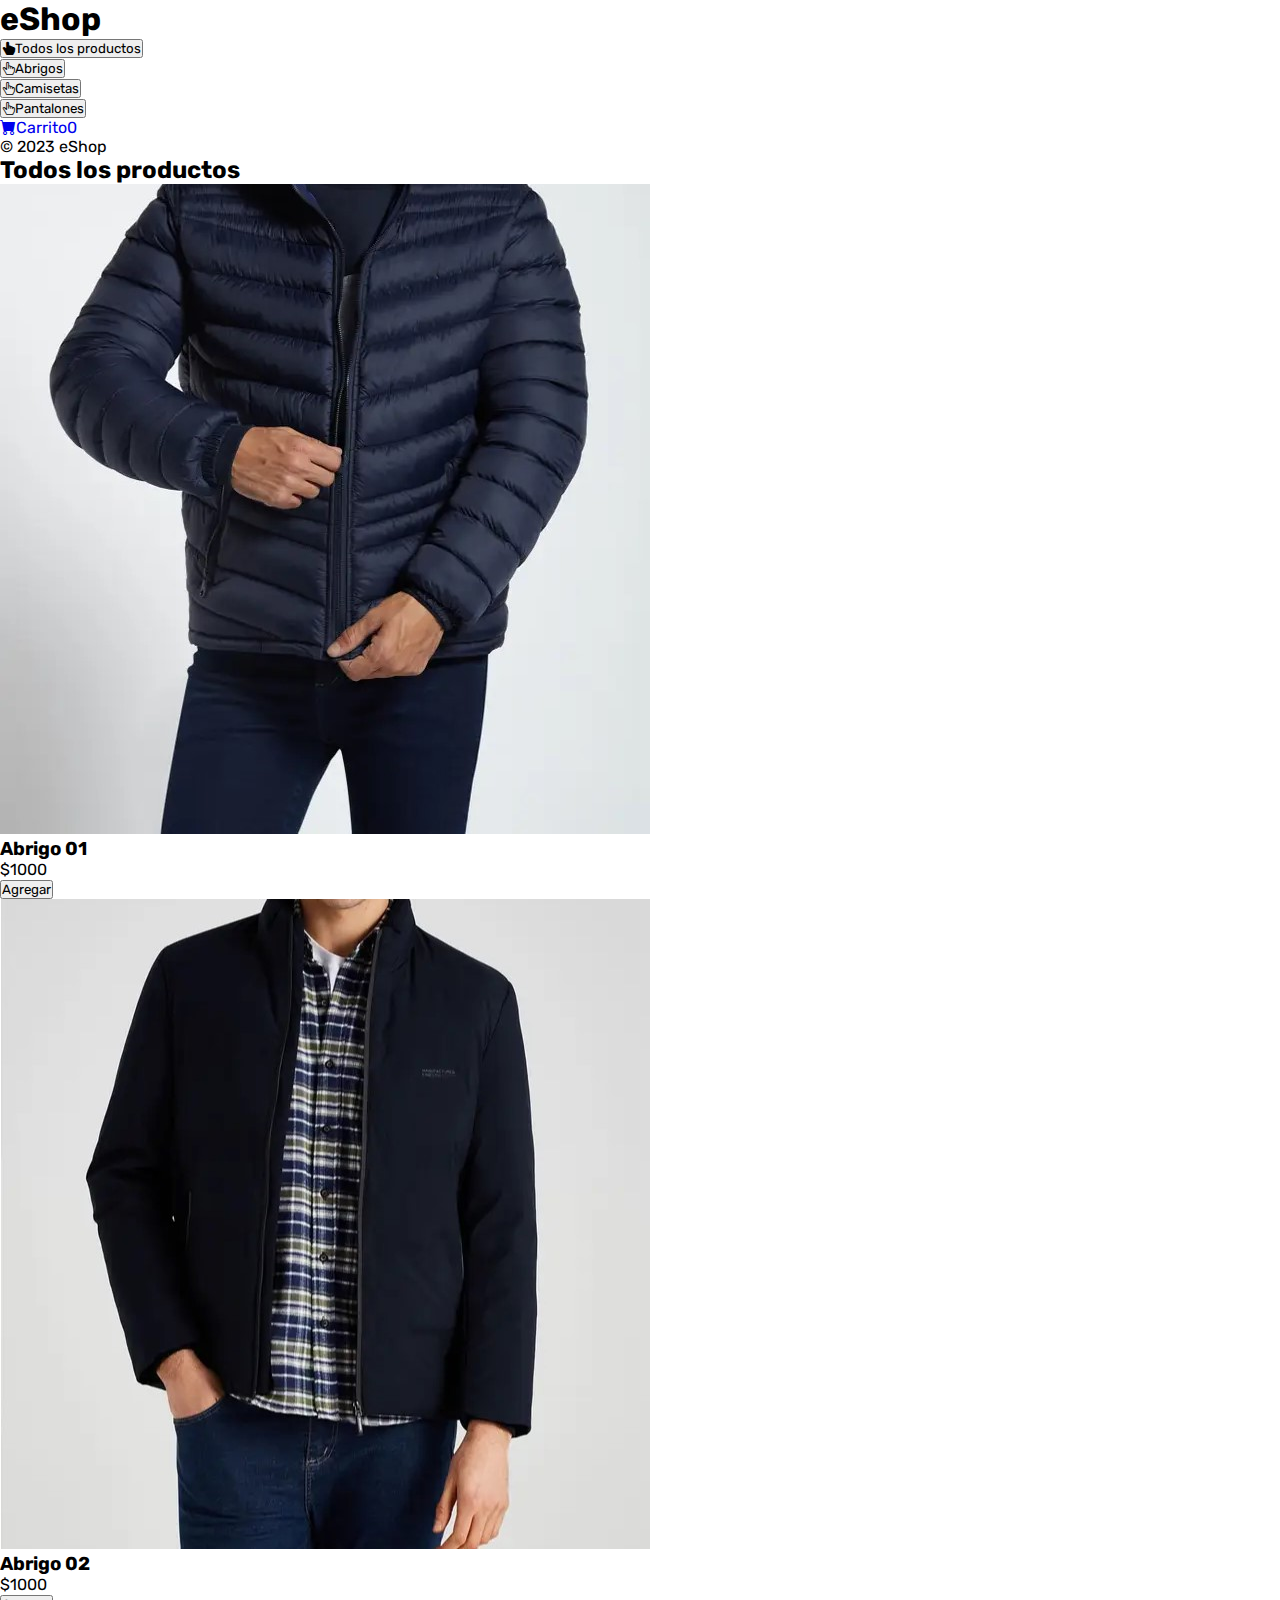
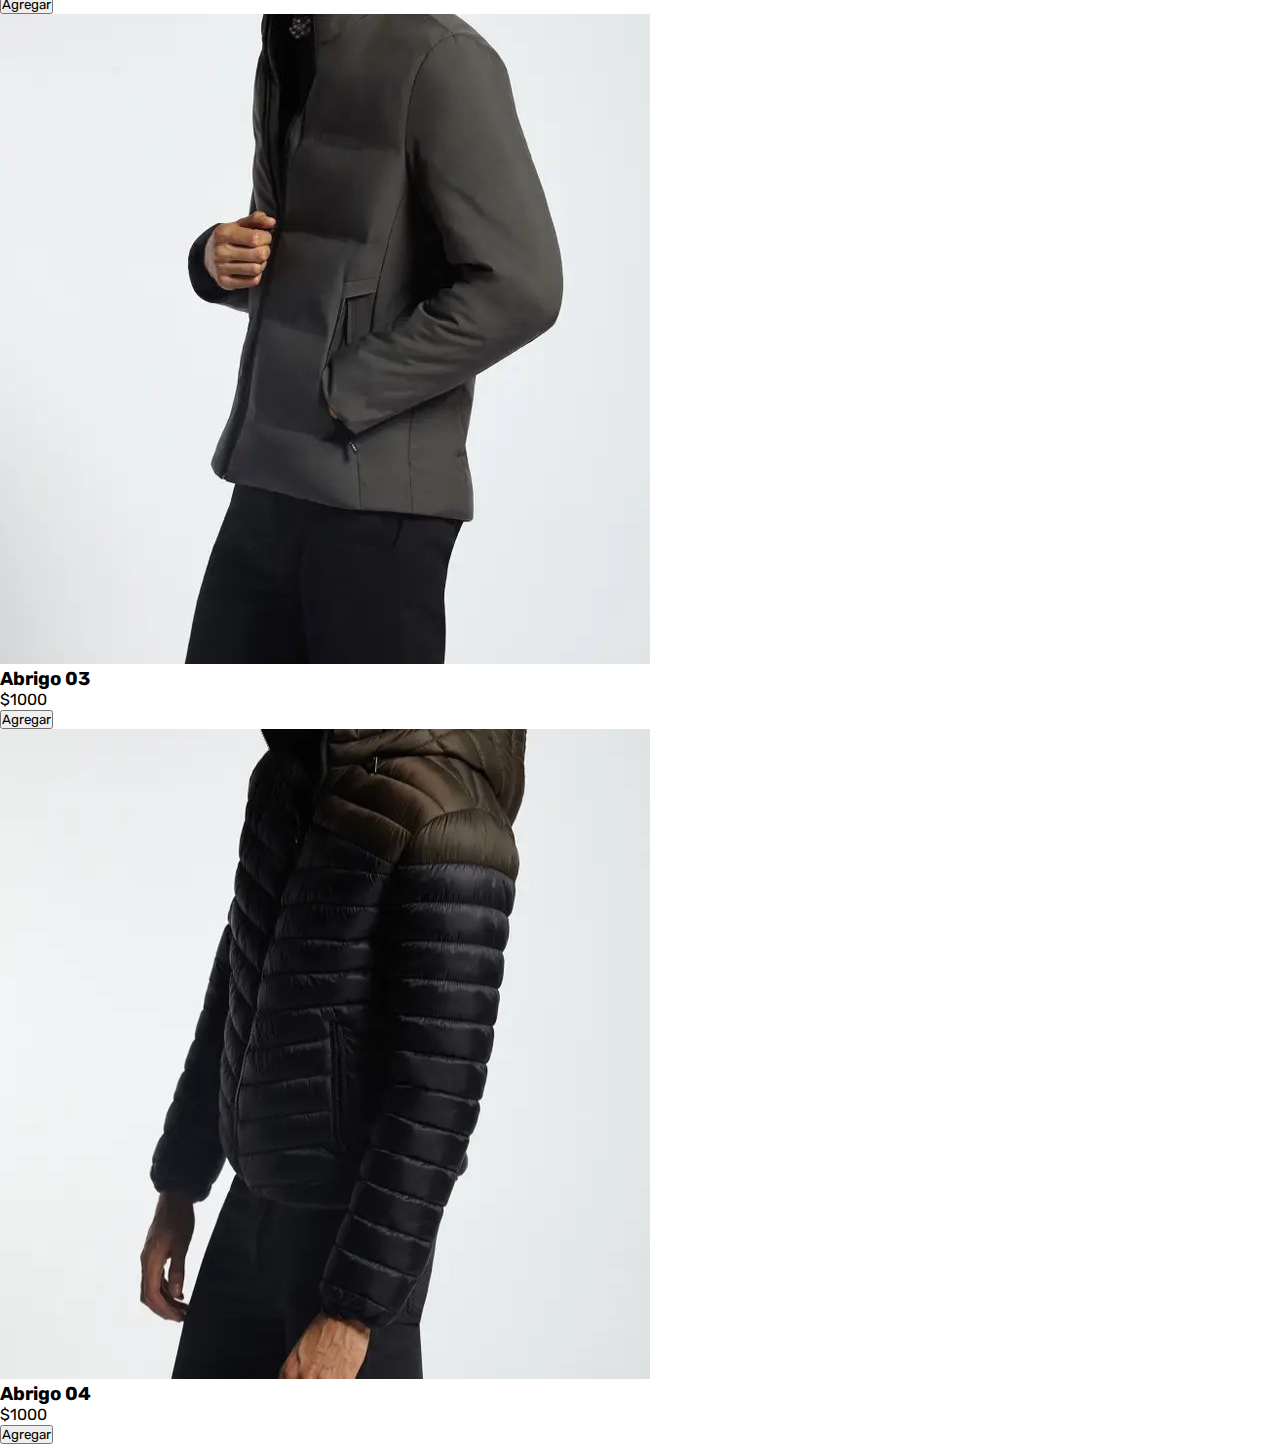
==== index.html @ b323df07 "html" ====
<!DOCTYPE html>
<html lang="es">
<head>
    <meta charset="UTF-8">
    <meta name="viewport" content="width=device-width, initial-scale=1.0">
    <title>eShop</title>
    <link rel="stylesheet" href="https://cdn.jsdelivr.net/npm/bootstrap-icons@1.11.1/font/bootstrap-icons.css">
    <link rel="stylesheet" href="/css/styles.css">
</head>
<body>
    <div class="wrapper">
        <aside>
            <header>
                <h1 class="logo">eShop</h1>
            </header>
            <nav>
                <ul>
                    <li>
                        <button class="boton-menu boton-categori active"><i class="bi bi-hand-index-thumb-fill"></i>Todos los productos</button>
                    </li>
                    <li>
                        <button class="boton-menu boton-categoria"><i class="bi bi-hand-index-thumb"></i>Abrigos</button>
                    </li>
                    <li>
                        <button class="boton-menu boton-categoria"><i class="bi bi-hand-index-thumb"></i>Camisetas</button>
                    </li>
                    <li>
                        <button class="boton-menu boton-categoria"><i class="bi bi-hand-index-thumb"></i>Pantalones</button>
                    </li>
                    <li>
                        <a class= "boton-menu boton-carrito"href="./carrito.html"><i class="bi bi-cart-fill"></i>Carrito<span class="numerito">0</span></a>
                    </li>
                </ul>
            </nav>
            <footer>
                <p class="texto-footer">&copy; 2023 eShop</p>
            </footer>
        </aside>
        <main>
            <h2 class="titulo-principal">Todos los productos</h2>
            <div class="contenedor-productos">
                <div class="producto">
                    <img class="producto-imagen" src="./img/abrigos/01.jpg" alt="">
                    <div class="producto-detalles">
                        <h3 class="producto-titulo">Abrigo 01</h3>
                        <p class="producto-precio">$1000</p>
                        <button class="producto-agregar">Agregar</button>
                    </div>
                </div>
                <div class="producto">
                    <img class="producto-imagen" src="./img/abrigos/02.jpg" alt="">
                    <div class="producto-detalles">
                        <h3 class="producto-titulo">Abrigo 02</h3>
                        <p class="producto-precio">$1000</p>
                        <button class="producto-agregar">Agregar</button>
                    </div>
                </div>
                <div class="producto">
                    <img class="producto-imagen" src="./img/abrigos/03.jpg" alt="">
                    <div class="producto-detalles">
                        <h3 class="producto-titulo">Abrigo 03</h3>
                        <p class="producto-precio">$1000</p>
                        <button class="producto-agregar">Agregar</button>
                    </div>
                </div>
                <div class="producto">
                    <img class="producto-imagen" src="./img/abrigos/04.jpg" alt="">
                    <div class="producto-detalles">
                        <h3 class="producto-titulo">Abrigo 04</h3>
                        <p class="producto-precio">$1000</p>
                        <button class="producto-agregar">Agregar</button>
                    </div>
                </div>
            </div>
        </main>
    </div>

    <script src="js/main.js"></script>
</body>
</html>
---- css/styles.css ----
@import url('https://fonts.googleapis.com/css2?family=Rubik:wght@300;400;500;600;700;800;900&display=swap');

:root {
    --clr-main: #4b33a8;
    --clr-white: #ececec;
    --clr-gray: #e2e2e2;
    --clr-red: #961818;
}

* {
    margin: 0;
    padding: 0;
    box-sizing: border-box;
    font-family: 'Rubik', sans-serif;
}

h1, h2, h3, h4, h5, h6, p, a, input, textarea, ul {
    margin: 0;
    padding: 0;
}

ul {
    list-style-type: none;
}

a {
    text-decoration: none;
}
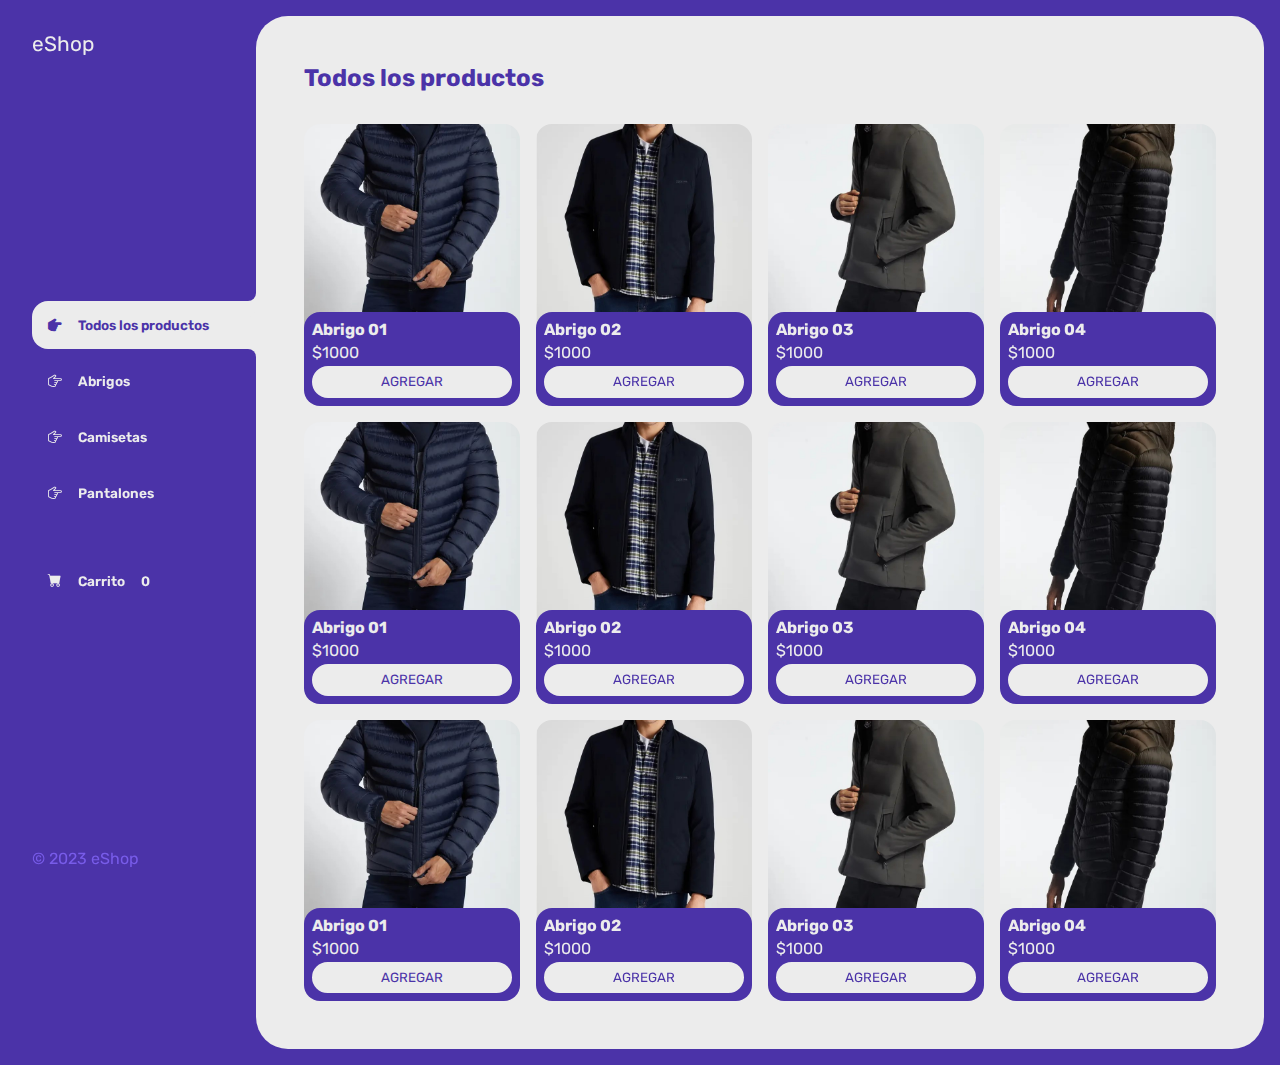
==== commit f04cf387: "css parte 1" ====
--- a/index.html
+++ b/index.html
@@ -14,9 +14,9 @@
                 <h1 class="logo">eShop</h1>
             </header>
             <nav>
-                <ul>
+                <ul class="menu">
                     <li>
-                        <button class="boton-menu boton-categori active"><i class="bi bi-hand-index-thumb-fill"></i>Todos los productos</button>
+                        <button class="boton-menu boton-categoria active"><i class="bi bi-hand-index-thumb-fill"></i>Todos los productos</button>
                     </li>
                     <li>
                         <button class="boton-menu boton-categoria"><i class="bi bi-hand-index-thumb"></i>Abrigos</button>
@@ -71,6 +71,70 @@
                         <button class="producto-agregar">Agregar</button>
                     </div>
                 </div>
+                <div class="producto">
+                    <img class="producto-imagen" src="./img/abrigos/01.jpg" alt="">
+                    <div class="producto-detalles">
+                        <h3 class="producto-titulo">Abrigo 01</h3>
+                        <p class="producto-precio">$1000</p>
+                        <button class="producto-agregar">Agregar</button>
+                    </div>
+                </div>
+                <div class="producto">
+                    <img class="producto-imagen" src="./img/abrigos/02.jpg" alt="">
+                    <div class="producto-detalles">
+                        <h3 class="producto-titulo">Abrigo 02</h3>
+                        <p class="producto-precio">$1000</p>
+                        <button class="producto-agregar">Agregar</button>
+                    </div>
+                </div>
+                <div class="producto">
+                    <img class="producto-imagen" src="./img/abrigos/03.jpg" alt="">
+                    <div class="producto-detalles">
+                        <h3 class="producto-titulo">Abrigo 03</h3>
+                        <p class="producto-precio">$1000</p>
+                        <button class="producto-agregar">Agregar</button>
+                    </div>
+                </div>
+                <div class="producto">
+                    <img class="producto-imagen" src="./img/abrigos/04.jpg" alt="">
+                    <div class="producto-detalles">
+                        <h3 class="producto-titulo">Abrigo 04</h3>
+                        <p class="producto-precio">$1000</p>
+                        <button class="producto-agregar">Agregar</button>
+                    </div>
+                </div>
+                <div class="producto">
+                    <img class="producto-imagen" src="./img/abrigos/01.jpg" alt="">
+                    <div class="producto-detalles">
+                        <h3 class="producto-titulo">Abrigo 01</h3>
+                        <p class="producto-precio">$1000</p>
+                        <button class="producto-agregar">Agregar</button>
+                    </div>
+                </div>
+                <div class="producto">
+                    <img class="producto-imagen" src="./img/abrigos/02.jpg" alt="">
+                    <div class="producto-detalles">
+                        <h3 class="producto-titulo">Abrigo 02</h3>
+                        <p class="producto-precio">$1000</p>
+                        <button class="producto-agregar">Agregar</button>
+                    </div>
+                </div>
+                <div class="producto">
+                    <img class="producto-imagen" src="./img/abrigos/03.jpg" alt="">
+                    <div class="producto-detalles">
+                        <h3 class="producto-titulo">Abrigo 03</h3>
+                        <p class="producto-precio">$1000</p>
+                        <button class="producto-agregar">Agregar</button>
+                    </div>
+                </div>
+                <div class="producto">
+                    <img class="producto-imagen" src="./img/abrigos/04.jpg" alt="">
+                    <div class="producto-detalles">
+                        <h3 class="producto-titulo">Abrigo 04</h3>
+                        <p class="producto-precio">$1000</p>
+                        <button class="producto-agregar">Agregar</button>
+                    </div>
+                </div>
             </div>
         </main>
     </div>
--- a/css/styles.css
+++ b/css/styles.css
@@ -2,6 +2,7 @@
 
 :root {
     --clr-main: #4b33a8;
+    --clr-main-light: #785ce9;
     --clr-white: #ececec;
     --clr-gray: #e2e2e2;
     --clr-red: #961818;
@@ -27,3 +28,220 @@
     text-decoration: none;
 }
 
+.wrapper {
+    display: grid;
+    grid-template-columns: 1fr 4fr;
+    background-color: var(--clr-main);
+}
+
+aside {
+    padding: 2rem;
+    padding-right: 0;
+    color: var(--clr-white);
+    position: sticky;
+    top: 0;
+    height: 100vh;
+    display: flex;
+    flex-direction: column;
+    justify-content: space-between;
+}
+
+.logo {
+    font-weight: 400;
+    font-size: 1.3rem;
+}
+
+.menu {
+    display: flex;
+    flex-direction: column;
+    gap: .5rem;
+}
+
+.boton-menu {
+    background-color: transparent;
+    border: 0;
+    color: var(--clr-white);
+    cursor: pointer;
+    display: flex;
+    align-items: center;
+    gap: 1rem;
+    font-weight: 600;
+    padding: 1rem;
+    font-size: .85rem;
+}
+
+
+
+.boton-menu.active {
+    background-color: var(--clr-white);
+    color: var(--clr-main);
+    width: 100%;
+    border-top-left-radius: 1rem;
+    border-bottom-left-radius: 1rem;
+    position: relative;
+}
+
+.boton-menu.active::before {
+    content: '';
+    position: absolute;
+    width: 1rem;
+    height: 2rem;
+    bottom: 100%;
+    right: 0;
+    background: transparent;
+    border-bottom-right-radius: .5rem;
+    box-shadow: 0 1rem 0 var(--clr-white);
+}
+
+.boton-menu.active::after {
+    content: '';
+    position: absolute;
+    width: 1rem;
+    height: 2rem;
+    top: 100%;
+    right: 0;
+    background: transparent;
+    border-top-right-radius: .5rem;
+    box-shadow: 0 -1rem 0 var(--clr-white);
+}
+
+.boton-menu > .bi-hand-index-thumb-fill, 
+.boton-menu > .bi-hand-index-thumb {
+    transform: rotateZ(90deg);
+}
+
+.boton-carrito {
+    margin-top: 2rem;
+}
+
+.texto-footer {
+    color: var(--clr-main-light);
+}
+
+main {
+    background-color: var(--clr-white);
+    margin: 1rem;
+    margin-left: 0;
+    border-radius: 2rem;
+    padding: 3rem;
+}
+
+.titulo-principal {
+    color: var(--clr-main);
+    margin-bottom: 2rem;
+}
+
+.contenedor-productos {
+    display: grid;
+    grid-template-columns: repeat(4, 1fr);
+    gap: 1rem;
+}
+
+.producto-imagen {
+    max-width: 100%;
+    border-radius: 1rem;
+}
+
+.producto-detalles {
+    background-color: var(--clr-main);
+    color: var(--clr-white);
+    padding: .5rem;
+    border-radius: 1rem;
+    margin-top: -2rem;
+    position: relative;
+    display: flex;
+    flex-direction: column;
+    gap: .25rem;
+}
+
+.producto-titulo {
+    font-size: 1rem;
+}
+
+.producto-agregar {
+    border: 0;
+    background-color: var(--clr-white);
+    color: var(--clr-main);
+    padding: .4rem;
+    text-transform: uppercase;
+    border-radius: 2rem;
+    cursor: pointer;
+    border: 2px solid var(--clr-white);
+    transition: background-color .2s, color .2s;
+}
+
+.producto-agregar:hover {
+    background-color: var(--clr-main);
+    color: var(--clr-white);
+}
+
+/* CARRITO */
+
+.contenedor-carrito {
+    display: flex;
+    flex-direction: column;
+    gap: 1.5rem;
+
+}
+
+.carrito-vacio {
+    color: var(--clr-main);
+    display: none;
+}
+
+.carrito-productos {
+    display: flex;
+    flex-direction: column;
+    gap: 1rem;
+}
+
+.carrito-producto {
+    display: flex;
+    justify-content: space-between;
+    background-color: var(--clr-gray);
+    color: var(--clr-main);
+    padding: 0.5rem;
+    padding-right: 1.5rem;
+    border-radius: 1rem;
+
+}
+
+.carrito-producto-imagen {
+    width: 4rem;
+    border-radius: 1rem;
+}
+
+.carrito-producto small {
+    font-size: .75rem;
+}
+
+.carrito-producto-eliminar {
+    border: 0;
+    background-color: transparent;
+    color: var(--clr-red);
+    cursor: pointer;
+}
+
+.carrito-acciones {
+    display: flex;
+    justify-content: space-between;
+}
+
+.carrito-acciones-vaciar {
+    border: 0;
+    background-color: var(--clr-gray);
+    padding: 1rem;
+    border-radius: 1rem;
+    color: var(--clr-main);
+    text-transform: uppercase;
+    cursor: pointer;
+}
+
+.carrito-acciones-comprar {
+    border: 0;
+    background-color: var(--clr-main);
+    padding: 1rem;
+    border-radius: 1rem;
+    color: var(--clr-white);
+    
+}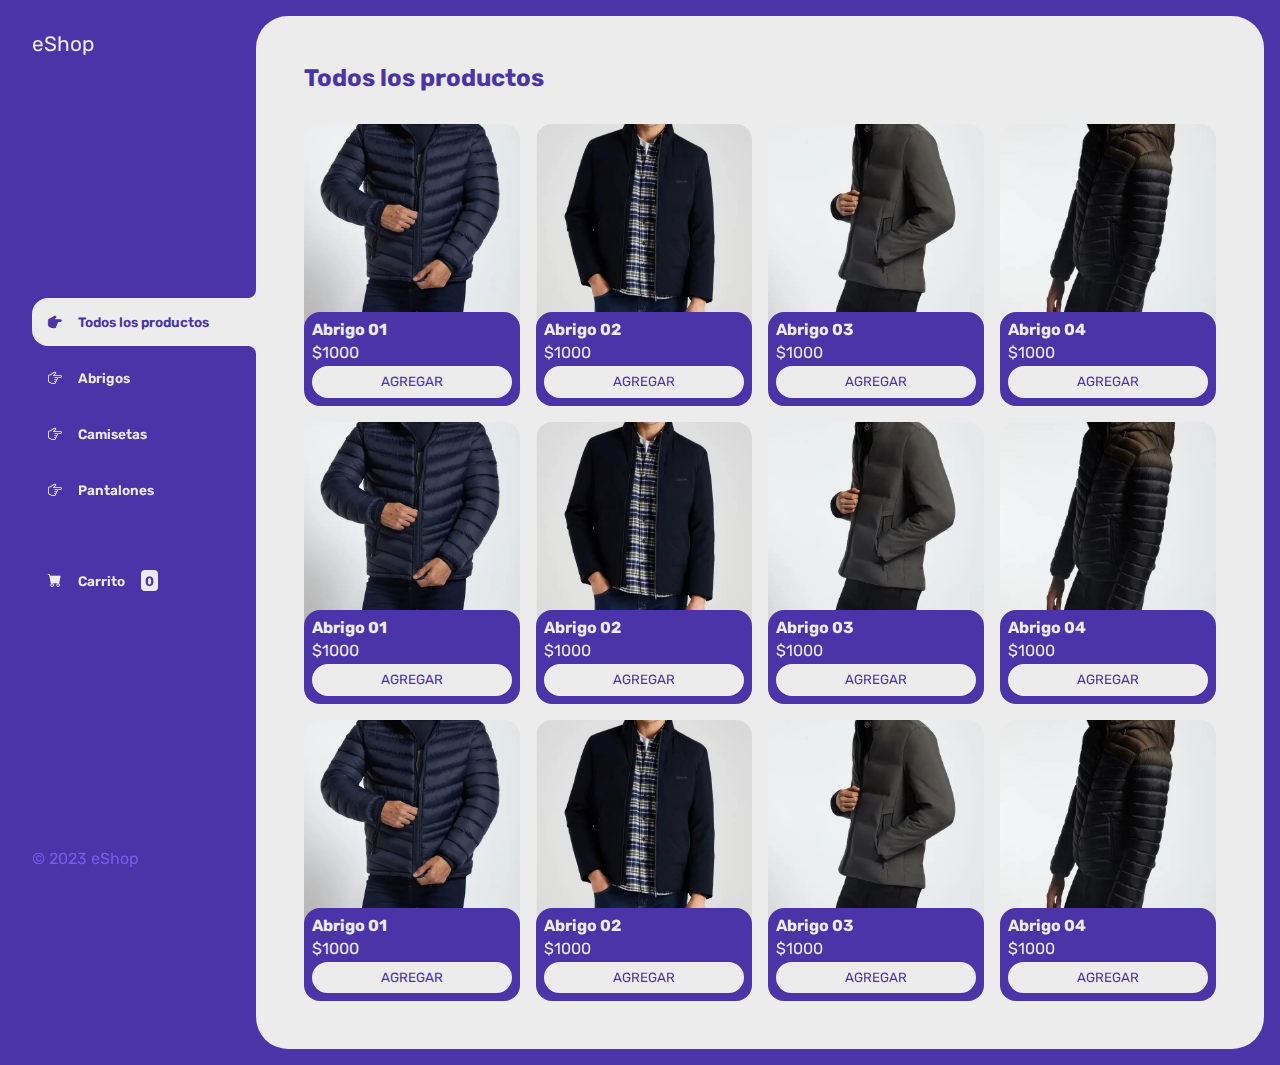
==== commit beb9940d: "css parte 2" ====
--- a/index.html
+++ b/index.html
@@ -28,7 +28,7 @@
                         <button class="boton-menu boton-categoria"><i class="bi bi-hand-index-thumb"></i>Pantalones</button>
                     </li>
                     <li>
-                        <a class= "boton-menu boton-carrito"href="./carrito.html"><i class="bi bi-cart-fill"></i>Carrito<span class="numerito">0</span></a>
+                        <a class="boton-menu boton-carrito"href="./carrito.html"><i class="bi bi-cart-fill"></i>Carrito<span class="numerito">0</span></a>
                     </li>
                 </ul>
             </nav>
--- a/css/styles.css
+++ b/css/styles.css
@@ -114,6 +114,18 @@
     margin-top: 2rem;
 }
 
+.numerito {
+    background-color: var(--clr-white);
+    color: var(--clr-main);
+    padding: .15rem .25rem;
+    border-radius: .25rem;
+}
+
+.boton-carrito.active .numerito {
+    background-color: var(--clr-main);
+    color: var(--clr-white);
+}
+
 .texto-footer {
     color: var(--clr-main-light);
 }
@@ -184,9 +196,9 @@
 
 }
 
-.carrito-vacio {
-    color: var(--clr-main);
-    display: none;
+.carrito-vacio,
+.carrito-comprado {
+    color: var(--clr-main);
 }
 
 .carrito-productos {
@@ -237,11 +249,33 @@
     cursor: pointer;
 }
 
+.carrito-acciones-derecha {
+    display: flex;
+    
+}
+
+.carrito-acciones-total {
+    display: flex;
+    background-color: var(--clr-gray);
+    padding: 1rem;
+    border-top-left-radius: 1rem;
+    border-bottom-left-radius: 1rem;
+    color: var(--clr-main);
+    text-transform: uppercase;
+    gap: 1rem;
+}
+
 .carrito-acciones-comprar {
     border: 0;
     background-color: var(--clr-main);
     padding: 1rem;
-    border-radius: 1rem;
-    color: var(--clr-white);
-    
+    border-top-right-radius: 1rem;
+    border-bottom-right-radius: 1rem;
+    color: var(--clr-white);
+    text-transform: uppercase;
+    cursor: pointer;    
+}
+
+.disabled {
+    display: none;
 }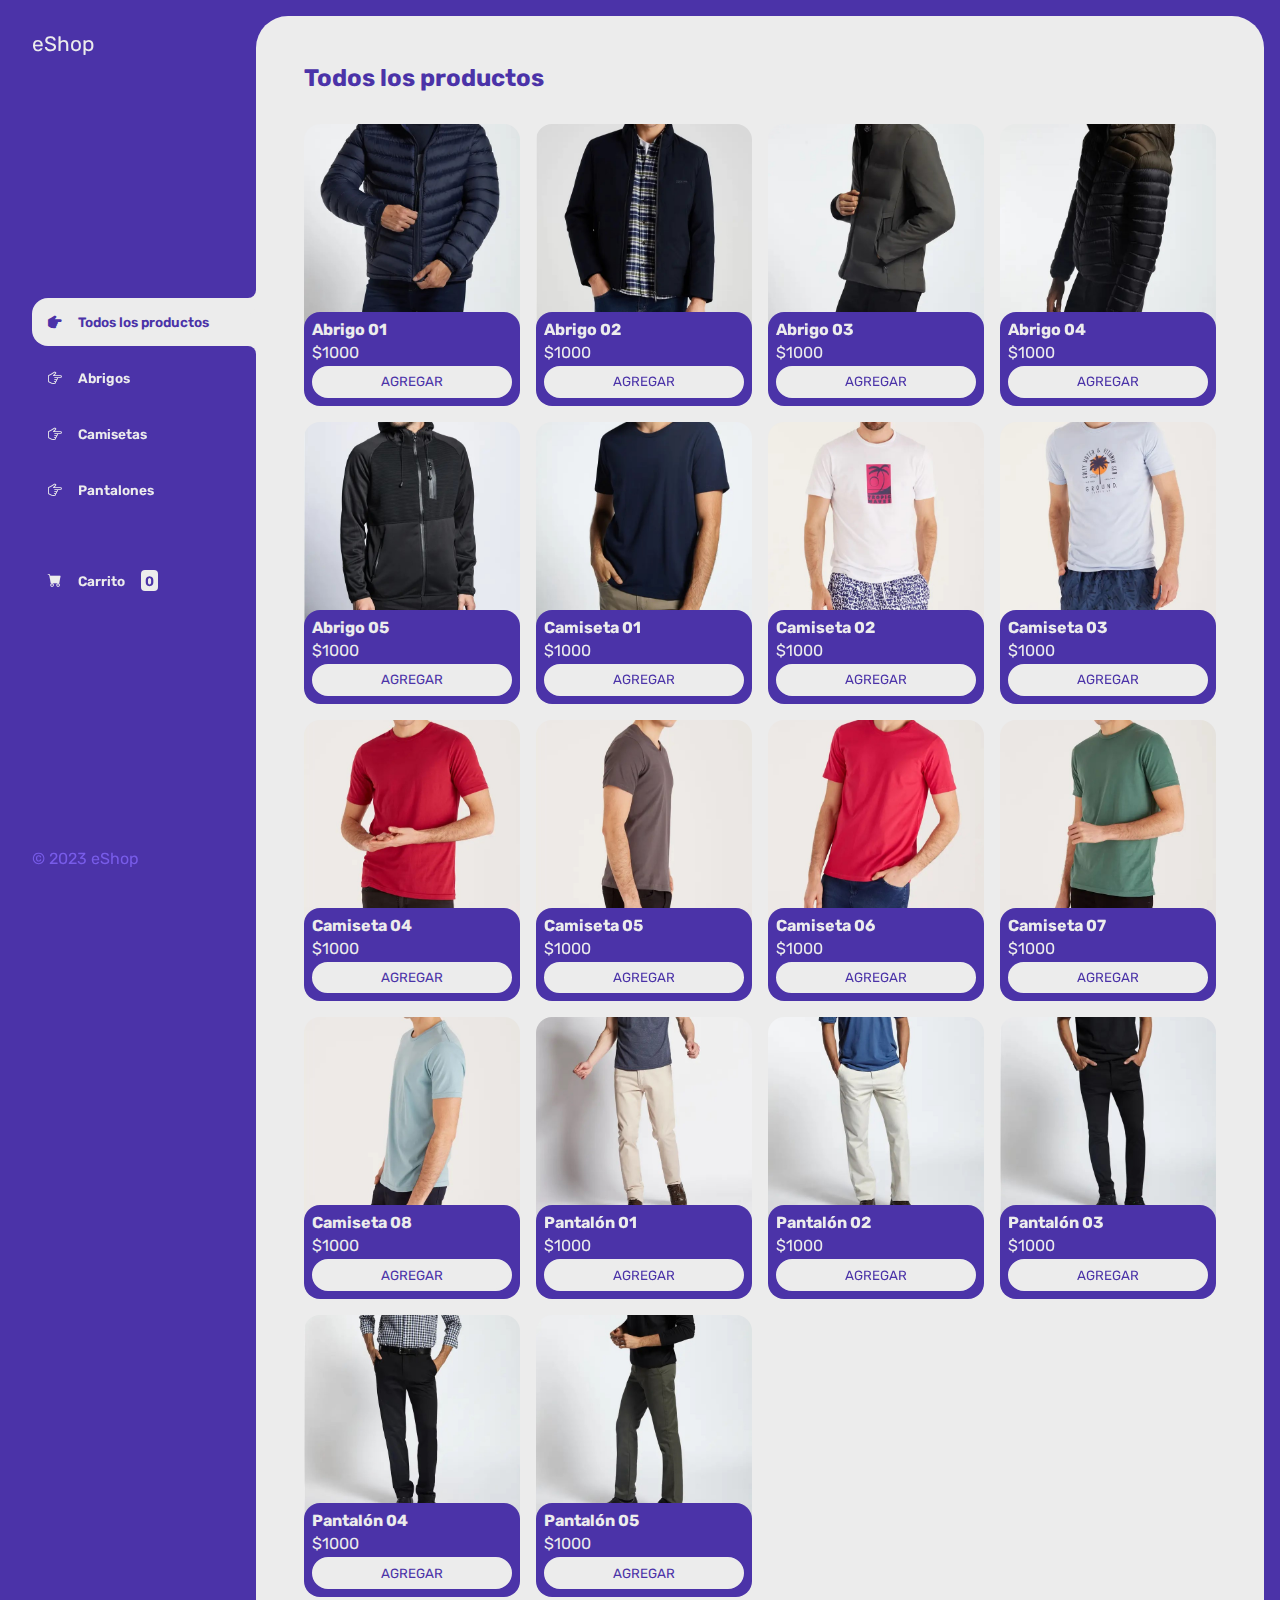
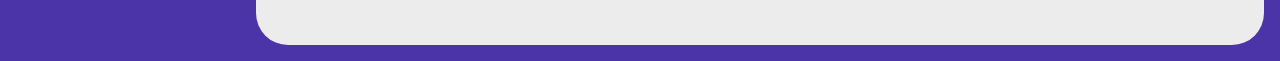
==== commit 803fdee7: "js parte 1" ====
--- a/index.html
+++ b/index.html
@@ -16,19 +16,19 @@
             <nav>
                 <ul class="menu">
                     <li>
-                        <button class="boton-menu boton-categoria active"><i class="bi bi-hand-index-thumb-fill"></i>Todos los productos</button>
+                        <button id="todos" class="boton-menu boton-categoria active"><i class="bi bi-hand-index-thumb-fill"></i>Todos los productos</button>
                     </li>
                     <li>
-                        <button class="boton-menu boton-categoria"><i class="bi bi-hand-index-thumb"></i>Abrigos</button>
+                        <button id="abrigos" class="boton-menu boton-categoria"><i class="bi bi-hand-index-thumb"></i>Abrigos</button>
                     </li>
                     <li>
-                        <button class="boton-menu boton-categoria"><i class="bi bi-hand-index-thumb"></i>Camisetas</button>
+                        <button id="camisetas" class="boton-menu boton-categoria"><i class="bi bi-hand-index-thumb"></i>Camisetas</button>
                     </li>
                     <li>
-                        <button class="boton-menu boton-categoria"><i class="bi bi-hand-index-thumb"></i>Pantalones</button>
+                        <button id="pantalones" class="boton-menu boton-categoria"><i class="bi bi-hand-index-thumb"></i>Pantalones</button>
                     </li>
                     <li>
-                        <a class="boton-menu boton-carrito"href="./carrito.html"><i class="bi bi-cart-fill"></i>Carrito<span class="numerito">0</span></a>
+                        <a class="boton-menu boton-carrito"href="./carrito.html"><i class="bi bi-cart-fill"></i>Carrito<span id="numerito" class="numerito">0</span></a>
                     </li>
                 </ul>
             </nav>
@@ -37,104 +37,9 @@
             </footer>
         </aside>
         <main>
-            <h2 class="titulo-principal">Todos los productos</h2>
-            <div class="contenedor-productos">
-                <div class="producto">
-                    <img class="producto-imagen" src="./img/abrigos/01.jpg" alt="">
-                    <div class="producto-detalles">
-                        <h3 class="producto-titulo">Abrigo 01</h3>
-                        <p class="producto-precio">$1000</p>
-                        <button class="producto-agregar">Agregar</button>
-                    </div>
-                </div>
-                <div class="producto">
-                    <img class="producto-imagen" src="./img/abrigos/02.jpg" alt="">
-                    <div class="producto-detalles">
-                        <h3 class="producto-titulo">Abrigo 02</h3>
-                        <p class="producto-precio">$1000</p>
-                        <button class="producto-agregar">Agregar</button>
-                    </div>
-                </div>
-                <div class="producto">
-                    <img class="producto-imagen" src="./img/abrigos/03.jpg" alt="">
-                    <div class="producto-detalles">
-                        <h3 class="producto-titulo">Abrigo 03</h3>
-                        <p class="producto-precio">$1000</p>
-                        <button class="producto-agregar">Agregar</button>
-                    </div>
-                </div>
-                <div class="producto">
-                    <img class="producto-imagen" src="./img/abrigos/04.jpg" alt="">
-                    <div class="producto-detalles">
-                        <h3 class="producto-titulo">Abrigo 04</h3>
-                        <p class="producto-precio">$1000</p>
-                        <button class="producto-agregar">Agregar</button>
-                    </div>
-                </div>
-                <div class="producto">
-                    <img class="producto-imagen" src="./img/abrigos/01.jpg" alt="">
-                    <div class="producto-detalles">
-                        <h3 class="producto-titulo">Abrigo 01</h3>
-                        <p class="producto-precio">$1000</p>
-                        <button class="producto-agregar">Agregar</button>
-                    </div>
-                </div>
-                <div class="producto">
-                    <img class="producto-imagen" src="./img/abrigos/02.jpg" alt="">
-                    <div class="producto-detalles">
-                        <h3 class="producto-titulo">Abrigo 02</h3>
-                        <p class="producto-precio">$1000</p>
-                        <button class="producto-agregar">Agregar</button>
-                    </div>
-                </div>
-                <div class="producto">
-                    <img class="producto-imagen" src="./img/abrigos/03.jpg" alt="">
-                    <div class="producto-detalles">
-                        <h3 class="producto-titulo">Abrigo 03</h3>
-                        <p class="producto-precio">$1000</p>
-                        <button class="producto-agregar">Agregar</button>
-                    </div>
-                </div>
-                <div class="producto">
-                    <img class="producto-imagen" src="./img/abrigos/04.jpg" alt="">
-                    <div class="producto-detalles">
-                        <h3 class="producto-titulo">Abrigo 04</h3>
-                        <p class="producto-precio">$1000</p>
-                        <button class="producto-agregar">Agregar</button>
-                    </div>
-                </div>
-                <div class="producto">
-                    <img class="producto-imagen" src="./img/abrigos/01.jpg" alt="">
-                    <div class="producto-detalles">
-                        <h3 class="producto-titulo">Abrigo 01</h3>
-                        <p class="producto-precio">$1000</p>
-                        <button class="producto-agregar">Agregar</button>
-                    </div>
-                </div>
-                <div class="producto">
-                    <img class="producto-imagen" src="./img/abrigos/02.jpg" alt="">
-                    <div class="producto-detalles">
-                        <h3 class="producto-titulo">Abrigo 02</h3>
-                        <p class="producto-precio">$1000</p>
-                        <button class="producto-agregar">Agregar</button>
-                    </div>
-                </div>
-                <div class="producto">
-                    <img class="producto-imagen" src="./img/abrigos/03.jpg" alt="">
-                    <div class="producto-detalles">
-                        <h3 class="producto-titulo">Abrigo 03</h3>
-                        <p class="producto-precio">$1000</p>
-                        <button class="producto-agregar">Agregar</button>
-                    </div>
-                </div>
-                <div class="producto">
-                    <img class="producto-imagen" src="./img/abrigos/04.jpg" alt="">
-                    <div class="producto-detalles">
-                        <h3 class="producto-titulo">Abrigo 04</h3>
-                        <p class="producto-precio">$1000</p>
-                        <button class="producto-agregar">Agregar</button>
-                    </div>
-                </div>
+            <h2 id="titulo-principal" class="titulo-principal">Todos los productos</h2>
+            <div id="contenedor-productos" class="contenedor-productos">
+                <!-- esto se rellena con js -->
             </div>
         </main>
     </div>
--- a/css/styles.css
+++ b/css/styles.css
@@ -68,6 +68,7 @@
     font-weight: 600;
     padding: 1rem;
     font-size: .85rem;
+    width: 100%;
 }
 
 
